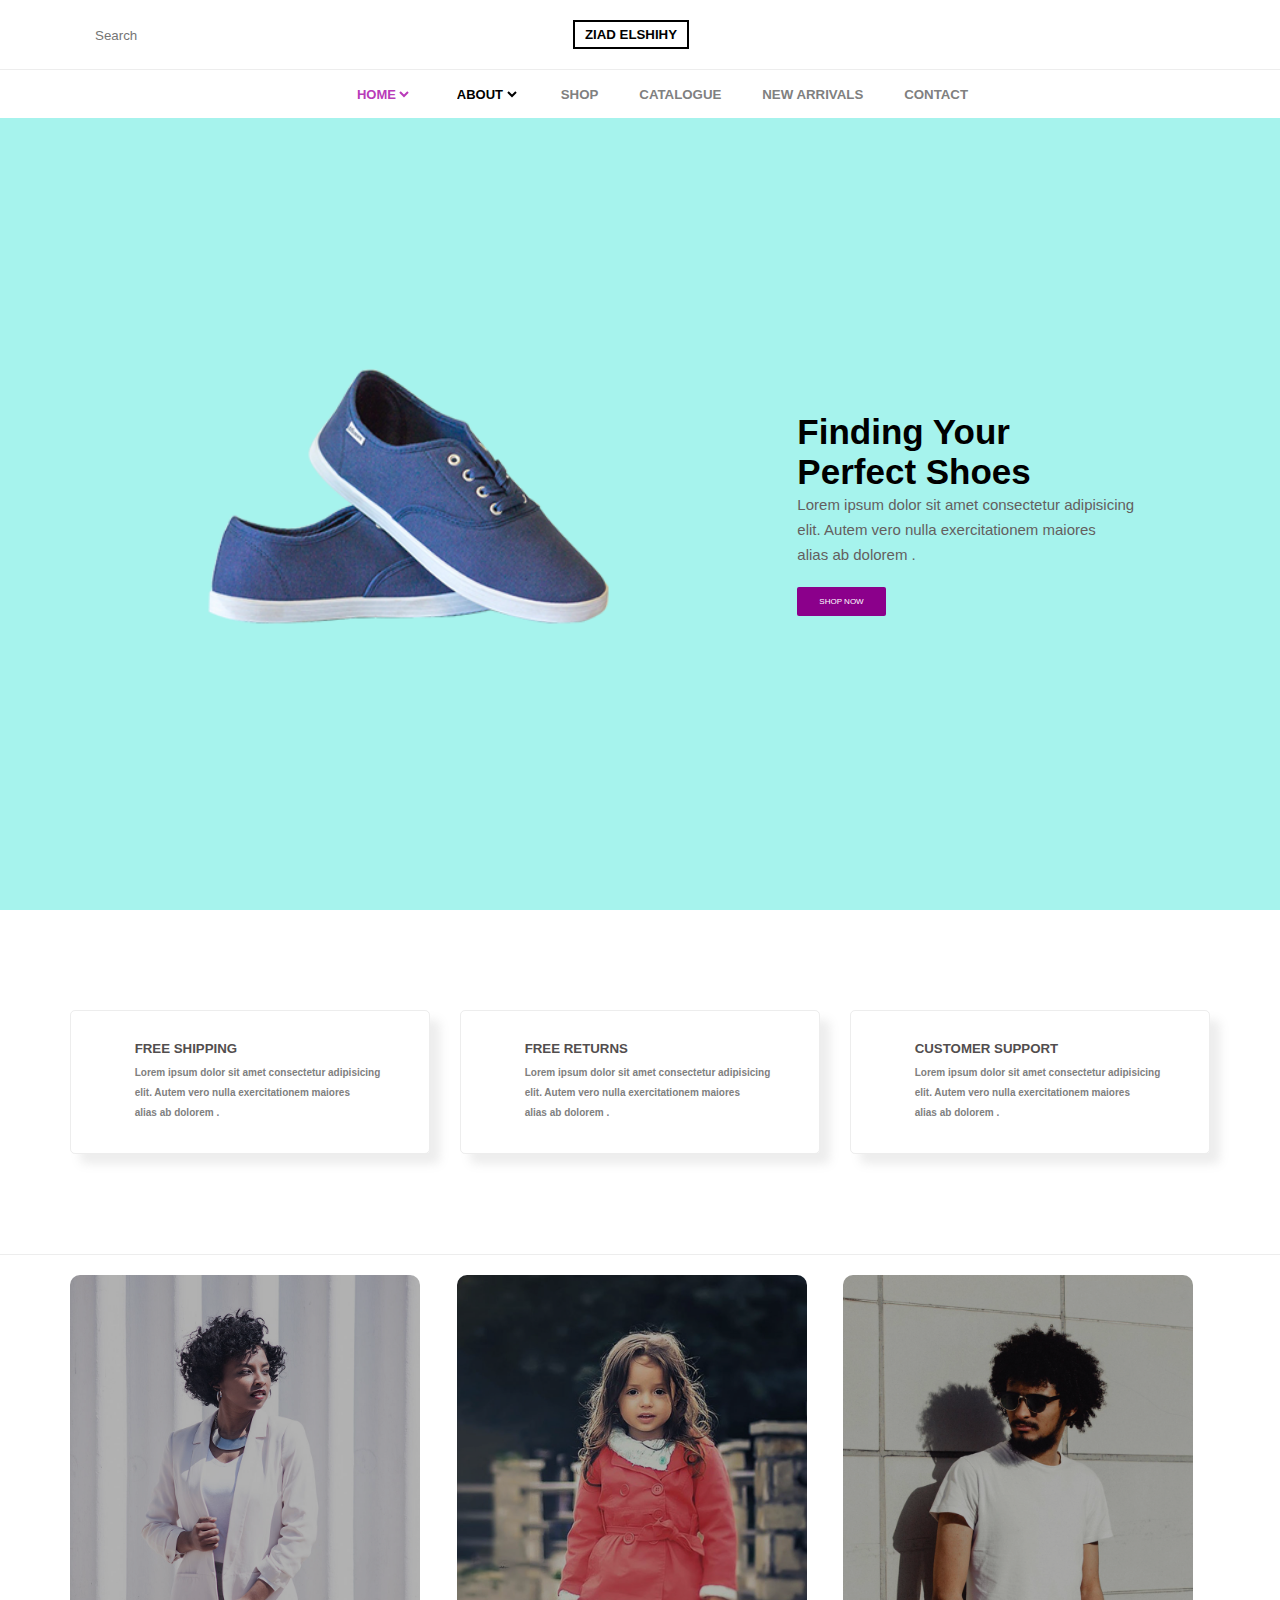
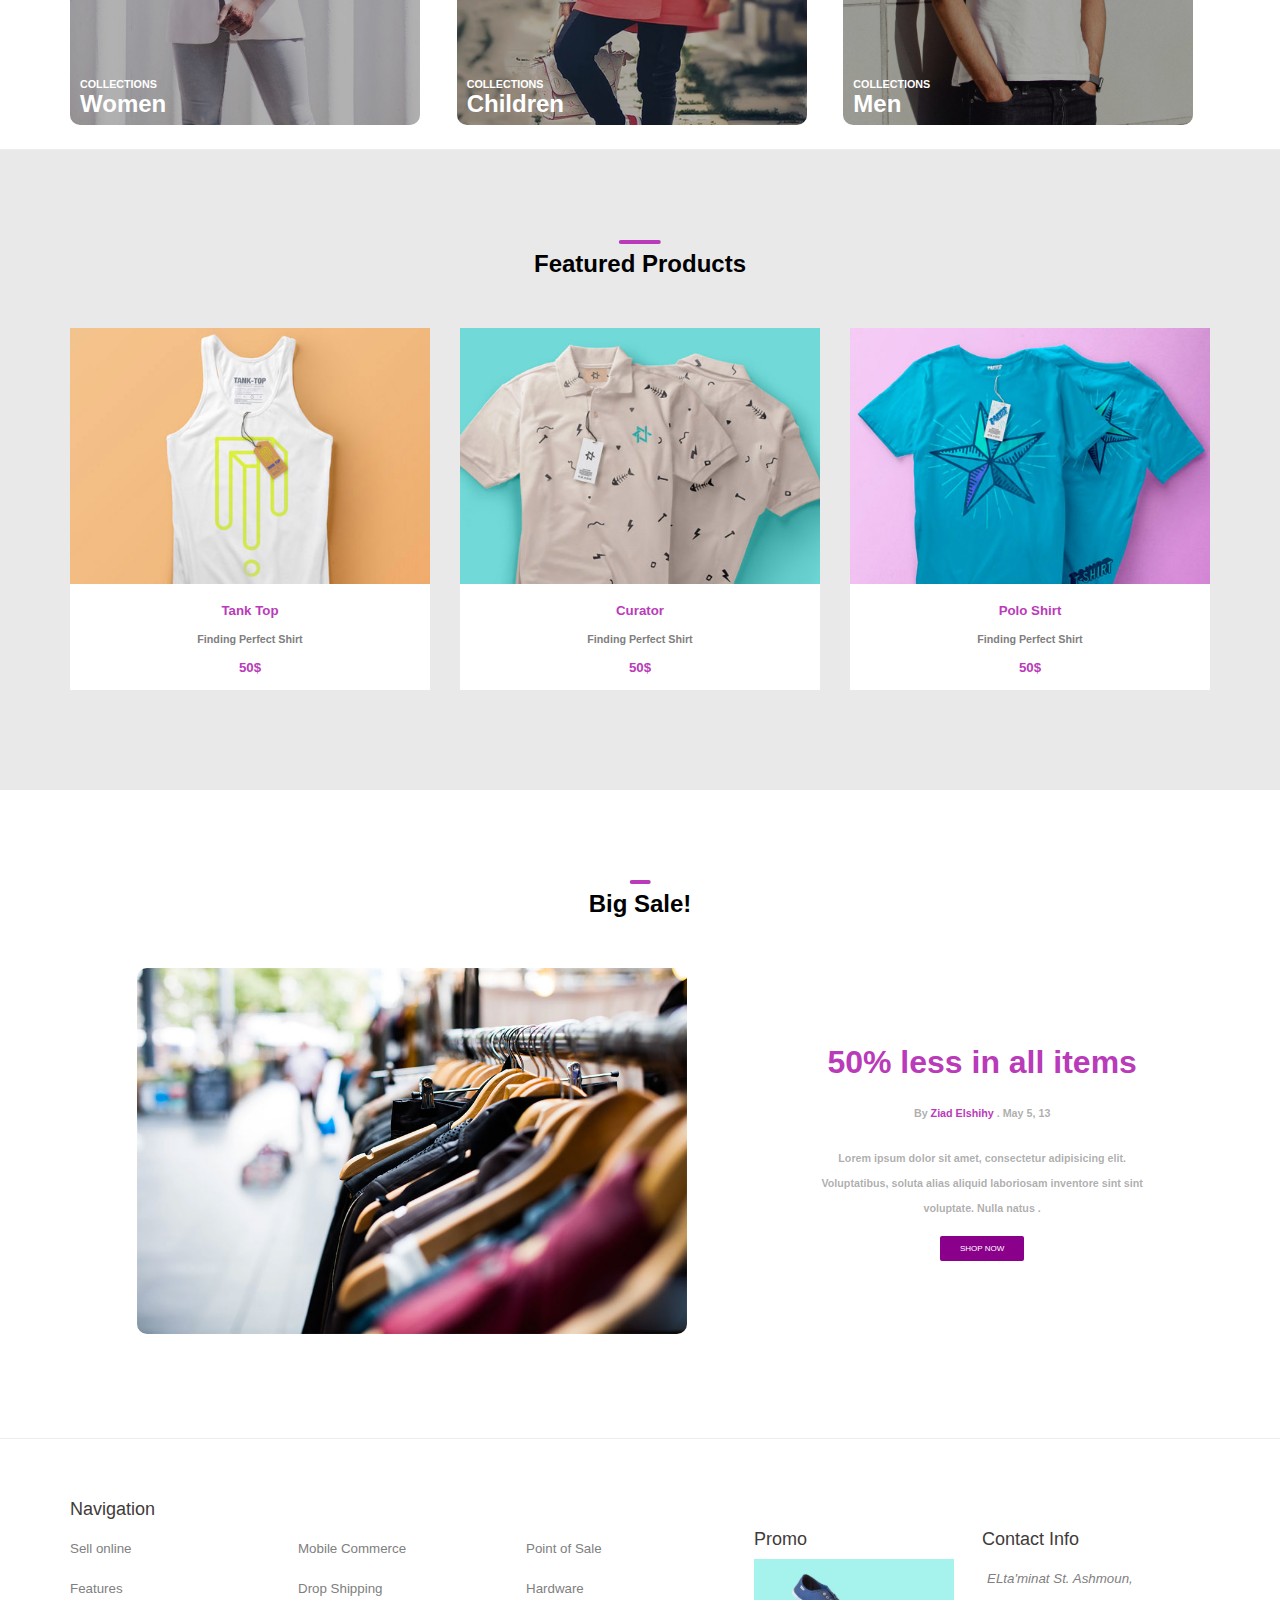
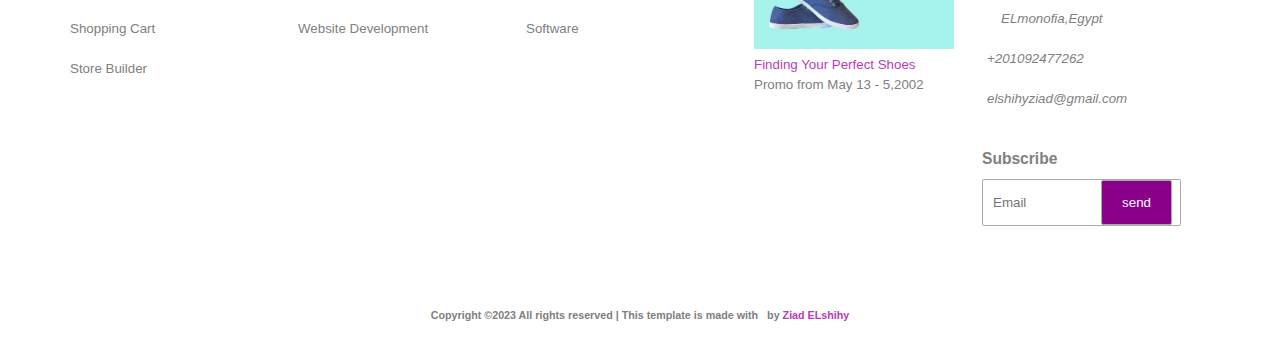
==== index.html @ e271f1c3 "updated" ====
<!DOCTYPE html>
<html lang="en">

<head>
   <meta charset="UTF-8">
   <meta http-equiv="X-UA-Compatible" content="IE=edge">
   <meta name="viewport" content="width=device-width, initial-scale=1.0">
   <title>Ziad Elshihy / HOME</title>
   <link rel="stylesheet" href="https://cdnjs.cloudflare.com/ajax/libs/font-awesome/6.3.0/css/all.min.css"
      integrity="sha512-SzlrxWUlpfuzQ+pcUCosxcglQRNAq/DZjVsC0lE40xsADsfeQoEypE+enwcOiGjk/bSuGGKHEyjSoQ1zVisanQ=="
      crossorigin="anonymous" referrerpolicy="no-referrer" />
   <link rel="stylesheet" href="./style.css">
</head>

<body>
   <section class="sec1">
      <div class="container">
         <div class="left">
            <i class="fa-solid fa-magnifying-glass"></i>
            <input type="text" placeholder="Search">
         </div>
         <div class="mid">
            <h5>ZIAD ELSHIHY</h5>
         </div>
         <div class="right">
            <i class="fa-solid fa-user"></i>
            <i class="fa-solid fa-heart"></i>
            <i class="fa-solid fa-cart-shopping"></i>
            <span onclick="on()"><i class="fa-solid fa-bars"></i></span>
         </div>
      </div>
   </section>
   <section class="nav">
      <div class="container" id="navigate">
         <a href="#" onclick="off()"><i class="fa-solid fa-xmark"></i></a>
         <a href="./index.html">
            <select class="active">
               <option>HOME</option>
            </select></a>
         <a href="./About.html">
            <select>
               <option>ABOUT</option>
            </select>
         </a>
         <a href="./Shop.html">
            <h5>SHOP</h5>
         </a>
         <h5>CATALOGUE</h6>
            <h5>NEW ARRIVALS</h5>
            <h5>CONTACT</h6>
      </div>
   </section>
   <section class="sec2">
      <div class="container">
         <div>
            <img src="./images/shoe.png" alt="">
         </div>
         <div class="st">
            <h1>Finding Your <br>Perfect Shoes</h1>
            <p>Lorem ipsum dolor sit amet consectetur adipisicing <br>elit. Autem vero nulla exercitationem maiores
               <br>alias ab dolorem .
            </p>
            <a href="./Shop.html"><input type="button" value="SHOP NOW"></a>
         </div>
      </div>
   </section>
   <section class="sec3">
      <div class="container">
         <div class="one">
            <i class="fa-solid fa-truck"></i>
            <div>
               <h5>FREE SHIPPING</h5>
               <h6>Lorem ipsum dolor sit amet consectetur adipisicing <br>elit. Autem vero nulla exercitationem
                  maiores <br>alias ab dolorem .</h6>
            </div>
         </div>
         <div class="tow">
            <i class="fa-solid fa-rotate-right"></i>
            <div>
               <h5>FREE RETURNS</h4>
                  <h6>Lorem ipsum dolor sit amet consectetur adipisicing <br>elit. Autem vero nulla exercitationem
                     maiores <br>alias ab dolorem .</h6>
            </div>
         </div>
         <div class="three">
            <i class="fa-solid fa-circle-question"></i>
            <div>
               <h5>CUSTOMER SUPPORT</h4>
                  <h6>Lorem ipsum dolor sit amet consectetur adipisicing <br>elit. Autem vero nulla exercitationem
                     maiores <br>alias ab dolorem .</h6>
            </div>
         </div>
      </div>

   </section>
   <section class="sec4">
      <div class="container">
         <div class="left">
            <img src="./images/women.jpg" width="350px" height="450px">
            <div class="cont">
               <h6>COLLECTIONS</h6>
               <h2>Women</h3>
            </div>
         </div>
         <div class="mid">
            <img src="./images/children.jpg" width="350px" height="450px">
            <div class="cont">
               <h6>COLLECTIONS</h6>
               <h2>Children</h3>
            </div>
         </div>
         <div class="right">
            <img src="./images/men.jpg" width="350px" height="450px">
            <div class="cont">
               <h6>COLLECTIONS</h6>
               <h2>Men</h2>
            </div>
         </div>
      </div>

   </section>
   <section class="sec5">
      <h2 class="sub-title">Featured Products</h2>
      <div class="container">
         <div class="image-box">
            <img src="./images/cloth_1.jpg">
            <h5>Tank Top</h5>
            <h6>Finding Perfect Shirt</h6>
            <h5>50$</h5>
         </div>
         <div class="image-box">
            <img src="./images/cloth_2.jpg">
            <h5>Curator</h5>
            <h6>Finding Perfect Shirt</h6>
            <h5>50$</h5>
         </div>
         <div class="image-box">
            <img src="./images/cloth_3.jpg">
            <h5>Polo Shirt</h5>
            <h6>Finding Perfect Shirt</h6>
            <h5>50$</h5>
         </div>
      </div>
   </section>
   <section class="sec6">
      <h2 class="sub-title">Big Sale!</h2>
      <div class="container">
         <div class="image">
            <img src="./images/blog_1.jpg" width="600px">
         </div>
         <div class="content">
            <h3>50% less in all items</h3>
            <h6>By <span>Ziad Elshihy</span> . May 5, 13</h6>
            <h6>Lorem ipsum dolor sit amet, consectetur adipisicing elit. <br>Voluptatibus, soluta alias aliquid
               laboriosam inventore sint sint<br> voluptate. Nulla natus .</h6>
            <a href="./Shop.html"><input type="button" value="SHOP NOW"></a>
         </div>
      </div>
   </section>
   <section class="sec7">
      <div class="container">
         <ul class="ls1">
            <li class="li1">Navigation</li>
            <li>Sell online</li>
            <li>Features</li>
            <li>Shopping Cart</li>
            <li>Store Builder</li>
         </ul>
         <ul class="ls2">
            <li><br></li>
            <li>Mobile Commerce</li>
            <li>Drop Shipping</li>
            <li>Website Development</li>
         </ul>
         <ul class="ls3">
            <li><br></li>
            <li>Point of Sale</li>
            <li>Hardware</li>
            <li>Software</li>
         </ul>
         <ul class="ls4">
            <li class="li1">Promo</li>
            <div>
               <li><img src="./images/hero_1.jpg" width="200px" height="90px"></li>
               <li><span>Finding Your Perfect Shoes</span><br>Promo from May 13 - 5,2002</li>
            </div>
         </ul>
         <ul class="ls5">
            <li class="li1">Contact Info </li>
            <li>
               <i class="fa-solid fa-location-dot">
                  <span>ELta'minat St. Ashmoun, <br><span>ELmonofia,Egypt</span></span>
               </i>
            </li>
            <li><i class="fa-solid fa-phone"> <span>+201092477262</span> </i></li>
            <li><i class="fa-solid fa-envelope"> <span>elshihyziad@gmail.com</span> </i></li>
            <li>
               <div class="sub">
                  <h3>Subscribe</h3>
                  <div class="inp">
                     <input class="txt" type="text" placeholder="Email">
                     <input class="btn" type="button" value="send">
                  </div>
               </div>
            </li>
         </ul>
      </div>
   </section>
   <section class="sec8">
      <h6>Copyright ©2023 All rights reserved | This template is made with <i class="fa-solid fa-heart"></i>by
         <span><strong>Ziad ELshihy</strong></span>
      </h6>
   </section>
   <script src="./script.js"></script>
</body>

</html>
---- style.css ----
/* Start Global Rules */
* {
   -webkit-box-sizing: border-box;
   -moz-box-sizing: border-box;
   box-sizing: border-box;
   padding: 0;
   margin: 0;
   scroll-behavior: smooth;
   box-sizing: border-box;
}

html {
   scroll-behavior: smooth;
}

body {
   font-family: Arial, Helvetica, sans-serif;
}

a {
   text-decoration: none;
}

ul {
   list-style: none;
   margin: 0;
   padding: 0;
}

.container {
   padding-left: 15px;
   padding-right: 15px;
   margin-left: auto;
   margin-right: auto;
}

/* Small */
@media (min-width: 768px) {
   .container {
      width: 750px;
   }
}

/* Medium */
@media (min-width: 992px) {
   .container {
      width: 970px;
   }
}

/* Large */
@media (min-width: 1200px) {
   .container {
      width: 1170px;
   }
}

.fa-heart:hover {
   color: red;
}

.sec1 {
   border-bottom: 1px solid rgba(128, 128, 128, 0.144);
}

.sec1 .container {
   display: flex;
   justify-content: space-between;
   align-items: center;
   color: gray;
   padding: 20px;
}

.sec1 .left {
   position: relative;
   text-align: center;
}

.sec1 .left .fa-magnifying-glass {
   position: absolute;
   top: 50%;
   font-size: smaller;
   transform: translateY(-50%);
   transition: all 0.3s ease-in-out;
   z-index: 1000;
}

.sec1 .left input[type="text"] {
   position: absolute;
   top: 50%;
   transform: translateY(-50%);
   border: none;
   outline: none;
   transition: all 0.3s ease-in-out;
   padding: 20px;
}

.sec1 .left input[type="text"]:focus {
   padding-left: 40px;
}

.sec1 .left .fa-magnifying-glass:hover {
   color: black;
}

.sec1 .left input[type="text"]:focus+.fa-magnifying-glass {
   transform: translateX(20px);
   color: #aaa;
}



.sec1 .right {
   font-size: small;
}

.sec1 .right>.fa-user,
.fa-heart,
.fa-cart-shopping {
   padding: 3px;
}

.sec1 .right>.fa-user:hover,
.fa-heart:hover,
.fa-cart-shopping:hover {
   color: black;
   transition: all 0.3s ease-in-out;
}


.sec1 .mid {
   border: 2px solid black;
   padding: 5px 10px;
   color: rgb(0, 0, 0);
}



/* SECTION . NAV */

.nav .container {
   color: gray;
   display: flex;
   flex-wrap: wrap;
   justify-content: space-evenly;
   padding: 15px;
   align-items: center;
   text-align: center;
}
@media (min-width: 768px) {
   .nav .container {
      width: 60%;
   }
}

@media (min-width: 768px) {
   .fa-bars {
      display: none;
   }
}
.fa-bars {
   transition: 0.3s;
   cursor: pointer;
}
.fa-bars:hover {
   color: black;
}
@media (min-width: 768px) {
   .fa-xmark {
      display: none;
      cursor: pointer;
   }
}
@media (max-width: 767px) {
   .sec1 .mid {
      display: none;
   }

   .nav .container {
      height: 100%;
      width: 0;
      position: fixed;
      top: 0;
      right: 0;
      z-index: 1000;
      overflow-x: hidden;
      background-color:rgba(255, 255, 255, 0.863);
      transition: 0.5s;
      flex-direction: column;
      color: white;
      display: flex;
      align-items: flex-end;
      padding: 0px;
      justify-content: flex-start;
      gap: 25px;
   }

.nav .container h5{
      color: black;
      transition: 0.5s;
      margin: 20px;
   }
   .nav select, .fa-xmark {
      margin: 15px;
   }
}

.nav select {
   background-color: transparent;
   border: none;
   outline: none;
   font-size: 13px;
   font-weight: 550;
}

.nav a {
   color: gray;
}

.nav .right {
   display: flex;
   align-items: center;
}
.nav .active {
   color: rgb(185, 59, 185);
}

.nav h5:hover,
select:hover {
   color: rgb(185, 59, 185);
   cursor: pointer;
}

.title {
   height: 7vh;
   background-color: rgba(128, 128, 128, 0.082);
   width: 100%;
}

.title .ab {
   height: 100%;
   display: flex;
   align-items: center;
   padding-left: 82px;
}

@media (max-width: 767px) {
   .title .ab {
      padding-left: 20px;
   }
}

.title .ab span {
   color: rgb(185, 59, 185);
}

.sec2 {
   height: calc(100vh - 108px);
   background-color: #a6f3ed;
   position: relative;
}

.sec2 .container {
   display: flex;
   justify-content: space-around;
   align-items: center;
   height: 100%;
}

@media (max-width: 767px) {
   .sec2 .container {
      flex-direction: column;
      text-align: center;
      justify-content: center;
   }
}

.sec2 .container div img {
   width: 500px;
   margin-bottom: 30px;
}

@media (max-width: 767px) {
   .sec2 .container div img {
      width: 300px;
   }
}

.sec2 .st h1 {
   font-size: 35px;

}

.sec2 .st p {
   font-size: 15px;
   color: rgb(100, 95, 95);
   line-height: 25px;
   margin-bottom: 20px;
}

.sec2 .st input {
   width: min-content;
   text-justify: center;
   padding: 10px 22px;
   font-size: 8px;
   color: white;
   background-color: darkmagenta;
   border: none;
   border-radius: 2px;
   transition: 0.3s;
}

.sec2 .st input:hover {
   cursor: pointer;
   background-color: rgb(116, 9, 116);
   box-shadow: 0 4px 8px rgba(0, 0, 0, 0.4);
   transform: translateY(-3px);
}

.sec3 {
   padding: 100px 0;
   border-bottom: 1px solid rgba(128, 128, 128, 0.144);
}

.sec3 .container {
   align-items: center;
   display: grid;
   grid-template-columns: repeat(auto-fill, minmax(300px, 1fr));
   gap: 30px;
}


.sec3 .one,
.tow,
.three {
   display: flex;
   justify-content: center;
   padding: 30px 10px;
   border-radius: 5px;
   box-shadow: 10px 10px 10px rgba(128, 128, 128, 0.144);
   border: 1px solid rgba(128, 128, 128, 0.144);

}


.sec3 .one div h5,
.tow div h5,
.three div h5 {
   margin-bottom: 7px;
   color: #524e4e;
}

.sec3 .one div h6,
.sec3 .tow div h6,
.sec3 .three div h6 {
   font-size: x-small;
   line-height: 20px;
   color: gray;
}

.sec3 i {
   font-size: xx-large;
   color: blueviolet;
   margin-right: 15px;
}

.fa-truck {
   transform: scaleX(-1);
}

.sec4 {
   position: relative;
   padding: 20px 0;
   border-bottom: 1px solid rgba(128, 128, 128, 0.144);
}

.sec4 .container {
   display: grid;
   grid-template-columns: repeat(auto-fill, minmax(300px, 1fr));
   gap: 20px;
}

.sec4 .left img,
.sec4 .mid img,
.sec4 .right img {
   filter: brightness(70%);
   max-width: 100%;
   border-radius: 10px;
   transition: 0.5s;
}

.sec4 img:hover {
   transform: scale(1.05);
}

.sec4 .left,
.sec4 .mid,
.sec4 .right {
   position: relative;
}

.sec4 .left .cont,
.sec4 .mid .cont,
.sec4 .right .cont {
   position: absolute;
   bottom: 15px;
   left: 10px;
   line-height: 20px;
   color: white;
}


.sec5 {
   background-color: rgba(128, 128, 128, 0.178);
   padding: 100px 0;
}

.sub-title {
   margin: auto;
   width: fit-content;
   position: relative;
}

.sub-title::before {
   position: absolute;
   content: "";
   height: 4px;
   width: 20%;
   top: -10px;
   left: 50%;
   transform: translateX(-50%);
   background-color: rgb(185, 59, 185);
   border-radius: 2px;

}

.sec5 .container {
   display: grid;
   grid-template-columns: repeat(auto-fill, minmax(300px, 1fr));
   gap: 30px;
}

.sec5 .container .image-box {
   background-color: white;
   text-align: center;
}

.sec5 .container .image-box img {
   max-width: 100%;
}

.sec5 .container .image-box {
   margin-top: 50px;
}

.sec5 .container .image-box h5 {
   margin: 15px 0;
   color: rgb(185, 59, 185);

}

.sec5 .container .image-box h6 {
   margin: 10px 0;
   color: gray;
}


.sec6 {
   height: calc(100vh +50px);
   border-bottom: 1px solid rgba(128, 128, 128, 0.144);
   padding: 100px 0;
}

.sec6 .container {
   display: flex;
   justify-content: space-around;
   align-items: center;
   margin-top: 50px;
}

.sec6 .container .image img {
   border-radius: 10px;
   width: 550px;
}

@media (max-width: 991px) {
   .sec6 .container .image img {
      width: 350px;
      border-radius: 10px;
   }
}

@media (max-width: 767px) {
   .sec6 .container {
      flex-direction: column;
   }

   .sec6 .container .image img {
      width: 300px;
      border-radius: 10px;
   }

   .sec6 .content {
      margin-top: 30px;
      max-width: 350px;
   }

}

.sec6 .content {
   text-align: center;
}

.sec6 .content h3 {
   color: rgb(185, 59, 185);
   font-size: xx-large;

}


.sec6 .content h6 {
   margin-top: 20px;
   color: rgba(128, 128, 128, 0.637);
   line-height: 25px;
}

.sec6 .content h6 span {
   color: rgb(185, 59, 185);
}

.sec6 .content input {
   text-justify: center;
   padding: 8px 20px;
   font-size: 8px;
   color: white;
   background-color: darkmagenta;
   border: none;
   border-radius: 2px;
   margin-top: 15px;
   transition: 0.3s;
}

.sec6 .content input:hover {
   cursor: pointer;
   background-color: rgb(116, 9, 116);
   box-shadow: 0 4px 8px rgba(0, 0, 0, 0.4);
   transform: translateY(-3px);
   transition: all 0.2s ease-in-out;
}

.sec7 {
   padding: 50px 0;
}

.sec7 .container {
   display: grid;
   grid-template-columns: repeat(auto-fill, minmax(200px, 1fr));
}

.sec7 ul li {
   line-height: 40px;
   color: gray;
   font-size: smaller;
}

.sec7 .ls4 {
   padding: 30px 0;
}

.sec7 .ls4 div li span {
   color: rgb(185, 59, 185);
}

.sec7 .ls4 div li {
   line-height: 20px;
}

.sec7 ul .li1 {
   color: rgb(63, 59, 59);
   font-size: large;
}

.sec7 .ls5 {
   padding: 30px 0;
}

.sec7 .ls5 li i {
   color: rgb(185, 59, 185);
}

.sec7 .ls5 li i span {
   color: gray;

}

.sec7 .ls5 li .sub {
   padding: 20px 0 0 0;
   color: gray;
}

.sec7 .ls5 li .sub .inp {
   position: relative;
   min-width: 300px;
}

.sec7 .ls5 li .sub .inp .txt {
   position: absolute;
   max-width: 100%;
   border: #aaa 1px solid;
   padding: 15px 10px;
   border-radius: 2px;
   outline: none;
}

.sec7 .ls5 li .sub .inp .btn {
   position: absolute;
   padding: 14px 20px;
   border-radius: 3px;
   background-color: darkmagenta;
   color: white;
   border: none;
   right: 110px;
   top: 1px;
   border-radius: 2px;
   border: #aaa 1px solid;
   transition: 0.3s;
}

@media (max-width: 767px) {
   .sec7 .ls5 li .sub .inp .btn {
      right: 156px;
   }
}

.sec7 .ls5 li .sub .inp .btn:hover {
   cursor: pointer;
   background-color: rgb(116, 9, 116);
   box-shadow: 0 4px 8px rgba(0, 0, 0, 0.4);
}


.sec7 .ls5 li i span {
   margin-left: 5px;
   font-family: Arial, Helvetica, sans-serif;
}

.sec7 .ls5 li i span span {
   margin-left: 19px;
}

.sec8 {
   padding: 50px 0 30px;
   text-align: center;
   color: gray;
}

.sec8 span {
   color: rgb(185, 59, 185);
}


.about {
   padding: 100px 0;
   border-bottom: 1px solid rgba(128, 128, 128, 0.144);
}

.about .container {
   display: flex;
   justify-content: space-evenly;
   align-items: center;
}

.about .container img {
   width: 550px;
}

@media (max-width: 991px) {
   .about .container img {
      width: 400px;
   }
}

@media (max-width: 767px) {
   .about .container {
      flex-direction: column;
   }

   .about .container img {
      width: 300px;
   }

   .about .cont {
      margin-top: 30px;
   }
}


.about .cont p {
   margin: 20px 0;
   color: gray;
   width: 300px;
}

.team {
   min-height: 100vh;
   padding: 100px 0;
   border-bottom: 1px solid rgba(128, 128, 128, 0.144);
}

.team .nd {
   margin-top: 50px;
   display: grid;
   grid-template-columns: repeat(auto-fill, minmax(250px, 1fr));
   gap: 30px;
   text-align: center;
}

.team .nd > div {
   padding: 20px 0;
   box-shadow: 10px 10px 10px rgba(128, 128, 128, 0.144);
   border: 1px solid rgba(128, 128, 128, 0.144);
   border-radius: 10px;
}

.team .nd div img {
   border-radius: 50px;
   margin-bottom: 15px;
}

.team .nd div div {
   line-height: 25px;
}

.team .nd div div h6 {
   color: rgba(128, 128, 128, 0.363);
}

.team .nd p {
   color: rgba(128, 128, 128, 0.692);
}

.main div .side1 {
   border: 1px rgba(128, 128, 128, 0.226) solid;
   border-radius: 2px;
   padding: 30px;
   margin-bottom: 30px;
}

.main div .side1 .list {
   display: flex;
   flex-wrap: wrap;
   justify-content: space-between;
   margin: 20px 10px 0;
   line-height: 25px;
}

.main div .side1 .list .ls {
   color: rgb(185, 59, 185);
}

.main div .side1 h5 {
   margin: 20px 0 0 7px;
}

.main div .side2 {
   border: 1px rgba(128, 128, 128, 0.349) solid;
   border-radius: 2px;
   padding: 30px;
}

.main div .side2 .range {
   margin: 10px 10px;
   line-height: 25px;
}

.main .side2 .range input {
   accent-color: rgb(185, 59, 185);
}

.main div .side2 .range h6 {
   color: gray;
}

.main div .side2 .size {
   margin: 10px 10px;
   line-height: 25px;
   margin-bottom: 15px;
}

.main div.side2 .size label {
   font-size: smaller;

}

.main div .side2 .color {
   margin: 10px 10px;
   line-height: 25px;
}


.main div .side2 .color .red {
   color: red;
   font-size: 11px;
}

.main div .side2 .color .green {
   color: green;
   font-size: 11px;
}

.main div .side2 .color .blue {
   color: blue;
   font-size: 11px;

}

.main div .side2 .color .purple {
   color: purple;
   font-size: 11px;
}

.main div .side2 .color span {
   color: #808080;
   margin-left: 5px;
}

.main {
   border-bottom: 1px solid rgba(128, 128, 128, 0.144);
   padding: 50px;
}

.main .container {
   display: flex;
   justify-content: space-between;
}

@media (max-width: 767px) {
   .main .container {
      flex-direction: column;
   }
}

.main .right {
   margin-left: 25px;
}

@media (max-width: 767px) {
   .main .right {
      margin-left: 5px;
   }
}

.main .right .ziad {
   display: flex;
   flex-wrap: wrap;
   justify-content: space-between;
   margin-bottom: 70px;
}

@media (max-width: 767px) {
   .main .right .ziad {
      margin: 40px 0;
   }
}



.dropbtn {
   background-color: rgb(230, 224, 224);
   color: black;
   font-weight: 600;
   padding: 7px 16px;
   font-size: 10px;
   border: none;
   cursor: pointer;
}

/* The container <div> - needed to position the dropdown content */
.dropdown {
   position: relative;
   display: inline-block;

}

/* Dropdown Content (Hidden by Default) */
.dropdown-content {
   display: none;
   position: absolute;
   font-size: smaller;
   min-width: 40px;
   box-shadow: 0px 8px 16px 0px rgba(0, 0, 0, 0.2);
   z-index: 1;
}

/* Links inside the dropdown */
.dropdown-content a {
   color: black;
   padding: 10px 10px;
   text-decoration: none;
   display: block;
}

/* Change color of dropdown links on hover */
.dropdown-content a:hover {
   background-color: #f1f1f1;
}

/* Show the dropdown menu on hover */
.dropdown:hover .dropdown-content {
   display: block;
}

.sec100 {
   display: flex;
   flex-wrap: wrap;
   justify-content: space-around;
}

.sec100 .images {
   display: flex;
   flex-wrap: wrap;
   justify-content: space-around;
}

.sec100 .images div {
   background-color: rgb(243, 237, 237);
   text-align: center;
   margin-bottom: 25px;
}

.sec100 .images h5 {
   margin: 20px 0;
   color: rgb(185, 59, 185);

}

.sec100 .images h6 {
   margin: 10px 0;
   color: gray;
}

.amr {
   text-align: center;
}

.top {
   padding: 50px 0;
}

.top .container {
   display: flex;
   flex-wrap: wrap;
   justify-content: space-around;
   align-items: center;
}

.top .image img {
   width: 500px;
}

@media (max-width: 767px) {
   .top .container {
      flex-direction: column;
      text-align: center;
   }

   .top .image img {
      width: 350px;
      margin-bottom: 30px;
   }
}

@media (max-width: 991px) {
   .top .container {
      text-align: center;
   }
}

.top .cont {
   max-width: 400px;
}

.top .cont h2 {
   margin: 25px 0;
}

.top .cont p {
   margin-bottom: 15px;
   color: gray;
   font-size: 15px;
   line-height: 22px;
}

.top .cont h4 {
   margin-bottom: 20px;
   color: rgb(185, 59, 185);
   font-size: 20px;
}

.top .cont #Medium,
#Large,
#X-Large {
   margin-left: 15px;
}


.fa-heart:hover {
   color: red;
}

.top .cont .shop1 {
   width: min-content;
   text-align: center;
   padding: 13px 25px;
   font-size: 8px;
   color: white;
   background-color: darkmagenta;
   border: none;
   border-radius: 2px;
   margin: 25px 0;
   transition: 0.3s;
}

.top .cont .shop1:hover {
   cursor: pointer;
   background-color: rgb(116, 9, 116);
   box-shadow: 0 4px 8px rgba(0, 0, 0, 0.4);
   transform: translateY(-3px);
}

.number-control {
   margin-top: 25px;
   display: flex;
   text-align: center;
   font-size: 24px;
   font-weight: bold;
}

@media (max-width: 767px) {
   .number-control {
      display: inline-block;
   }
}

@media (max-width: 991px) {
   .number-control {
      display: inline-block;
   }
}

button {
   border: 1px solid rgb(116, 9, 116);
   background-color: white;
   color: black;
   padding: 10px;
   text-align: center;
   display: inline-block;
   font-size: 10px;
   cursor: pointer;
   border-radius: 4px;
   transition: 0.3s;
}

@media (max-width: 767px) {
   button {
      padding: 4px;
   }
}

button:hover {
   cursor: pointer;
   color: white;
   background-color: rgb(116, 9, 116);
   box-shadow: 0 4px 8px rgba(0, 0, 0, 0.4);
   transform: translateY(-3px);
}

input[type="number"] {
   font-size: 10px;
   text-align: center;
   width: 43px;
   padding: 10px 5px 10px 15px;
   border: none;
   outline: none;

}

@media (max-width: 767px) {
   input[type="number"] {
      text-align: center;
      width: 10px;
      padding: 0;
      border: none;
      outline: none;
   }
}


.sec200 {
   text-align: center;
   padding: 50px 0;
}

.sec200 table tr img {
   width: 150px;
}

@media (max-width: 767px) {
   .sec200 table tr img {
      width: 60px;
   }
}

table,
th,
td {
   border: 1px solid rgba(128, 128, 128, 0.315);
   border-collapse: collapse;
   position: relative;
}

th {
   height: 12vh;
   width: 190px;
}

@media (max-width: 767px) {
   th {
      height: 5vh;
   }

   td h5 {
      font-size: 10px;
   }
}

.sec200 table .shop1 {
   text-align: center;
   padding: 10px 10px;
   font-size: 8px;
   color: white;
   background-color: darkmagenta;
   border: none;
   border-radius: 2px;
}

.sec200 table tr td a .shop1:hover {
   cursor: pointer;
   background-color: rgb(116, 9, 116);
   box-shadow: 0 4px 8px rgba(0, 0, 0, 0.4);
   transform: translateY(-3px);
   transition: all 0.2s ease-in-out;
}

.sec300 {
   padding: 50px 0;
   border-bottom: 1px solid rgba(128, 128, 128, 0.144);
}

.sec300 .container {
   display: flex;
   justify-content: space-between;
}

@media (max-width: 767px) {
   .sec300 .container {
      flex-direction: column;
   }
}

.sec300 .st {
   flex: 1;
   margin-bottom: 15px;
   text-align: center;
}

.sec300 .cont1 {
   flex: 1;
   text-align: center;
}

.sec300 div .btn300 {
   margin-bottom: 13px;
}

.sec300 div .btn300 a .shop2 {
   text-align: center;
   border: 1px solid rgb(116, 9, 116);
   padding: 10px;
   width: 30%;
   font-size: 8px;
   color: white;
   background-color: darkmagenta;
   border-radius: 2px;
   margin-bottom: 25px;
   transition: 0.3s;
}

.sec300 div .btn300 a .shop2:hover {
   cursor: pointer;
   background-color: white;
   color: black;
   box-shadow: 0 4px 8px rgba(0, 0, 0, 0.4);
   transform: translateY(-3px);
}

.sec300 div .btn300 a .shop3 {
   text-align: center;
   padding: 10px 25px;
   font-size: 8px;
   border: 1px solid rgb(116, 9, 116);
   color: rgb(116, 9, 116);
   background-color: rgb(255, 255, 255);
   border-radius: 2px;
   margin-bottom: 25px;
   transition: 0.3s;

}

.sec300 div .btn300 a .shop3:hover {
   cursor: pointer;
   color: white;
   background-color: rgb(116, 9, 116);
   box-shadow: 0 4px 8px rgba(0, 0, 0, 0.4);
   transform: translateY(-3px);
}

.sec300 .cont a .shop4 {
   text-align: center;
   border: 1px solid rgb(116, 9, 116);
   padding: 10px 15px;
   font-size: 8px;
   color: white;
   background-color: darkmagenta;
   border-radius: 2px;
   margin-bottom: 25px;
   transition: 0.3s;

}

.sec300 .cont a .shop4:hover {
   cursor: pointer;
   background-color: white;
   color: black;
   box-shadow: 0 4px 8px rgba(0, 0, 0, 0.4);
   transform: translateY(-3px);
}

.sec300 .cont input[type=text] {
   border: 1px solid rgba(128, 128, 128, 0.445);
   padding: 8px 8px;
   font-size: 12px;
   width: 40%;
   color: gray;
   border-radius: 2px;
   outline: none;
}

.sec300 .cont h4 {
   margin-bottom: 7px;
   font-weight: 600;

}

.sec300 .cont h6 {
   margin-bottom: 15px;
   color: rgba(128, 128, 128, 0.507);

}

.sec300 .cont1 h5 {
   border-bottom: 1px solid rgba(128, 128, 128, 0.445);
   padding-bottom: 5px;
   font-weight: 800;
   margin-bottom: 25px;
   text-align: center;
}

.sec300 .cont1 .ls {
   display: flex;
   flex-wrap: wrap;
   justify-content: space-between;
}

.sec300 .cont1 .ls ul {
   list-style-type: none;
   font-weight: 600;
   font-size: 12px;
}

.sec300 .cont1 .ls ul li {
   margin-bottom: 18px;

}


.sec300 .cont1 a .shop5 {
   width: min-content;
   text-align: center;
   width: 100%;
   padding: 10px 10px;
   font-size: 8px;
   color: white;
   background-color: darkmagenta;
   border: none;
   border-radius: 2px;
   margin-top: 10px;
   transition: 0.3s;
}

.sec300 .cont1 a .shop5:hover {
   cursor: pointer;
   background-color: rgb(116, 9, 116);
   box-shadow: 0 4px 8px rgba(0, 0, 0, 0.4);
   transform: translateY(-3px);
}

.thanks {
   padding: 100px 0;
   display: flex;
   flex-direction: column;
   flex-wrap: wrap;
   justify-content: center;
   align-items: center;
   border-bottom: 1px solid rgba(128, 128, 128, 0.445);

}

.thanks i {
   font-size: 70px;
   color: rgb(51, 187, 51);
}

.thanks h1 {
   font-size: 70px;
   margin-bottom: 15px;
}

@media (max-width: 767px) {
   .thanks h1 {
      font-size: 35px;
   }
}

.thanks h6 {
   color: rgba(128, 128, 128, 0.596);
   font-size: 13px;
   margin-bottom: 35px;
}

.thanks a input {
   width: min-content;
   text-align: center;
   padding: 10px 22px;
   font-size: 8px;
   color: white;
   background-color: darkmagenta;
   border: none;
   border-radius: 2px;
   transition: 0.3s;
}

.thanks a input:hover {
   cursor: pointer;
   background-color: rgb(116, 9, 116);
   box-shadow: 0 4px 8px rgba(0, 0, 0, 0.4);
   transform: translateY(-3px);
}



.cont100 {
   height: 15vh;
   padding: 40px;
}


.cont100 h6 {
   color: rgba(128, 128, 128, 0.644);
   font-size: 13px;
   border: 1px solid rgba(128, 128, 128, 0.459);
   padding: 20px;
}

.cont100 h6 span {
   color: rgb(185, 59, 185);
   cursor: pointer;
}

.checkout {
   border-bottom: 1px solid rgba(128, 128, 128, 0.459);
   padding: 100px 0;
}

.checkout .container {
   display: flex;
   justify-content: space-around;
}

@media (max-width: 767px) {
   .checkout {
      padding: 50px 0;
   }

   .checkout .container {
      flex-direction: column;
   }
}

.checkout div h2 {
   margin: 15px 0;
}

.checkout .form {
   padding: 10px;
   border: 1px solid rgba(128, 128, 128, 0.459);
}

.checkout .form select,
.checkout .form input {
   margin-bottom: 20px;
   width: 100%;
   padding: 10px;
   border: 1px solid rgba(128, 128, 128, 0.459);
   outline: none;
}

.checkout .form label {
   display: block;
   margin-bottom: 10px;
   font-size: small;
   color: rgb(48, 47, 47);
}

.checkout .inp {
   position: relative;
   margin-bottom: 20px;
}

.checkout .inp .txt {
   position: absolute;
   width: 100%;
   border: #aaa 1px solid;
   padding: 15px 10px;
   border-radius: 2px;
   outline: none;
   display: block;
}

.checkout .inp .btn {
   position: absolute;
   top: 3px;
   right: 3px;
   font-size: 12px;
   padding: 14px 15px;
   background-color: darkmagenta;
   color: white;
   border: none;
   border-radius: 2px;
}

.checkout .inp .btn:hover {
   cursor: pointer;
   background-color: rgb(116, 9, 116);
   box-shadow: 0 4px 8px rgba(0, 0, 0, 0.4);
   transition: all 0.2s ease-in-out;
}

.checkout .cop .cop1 {
   height: 22vh;
   color: gray;
}

@media (max-width: 767px) {
   .checkout .cop .cop1 {
      height: 19vh;
   }
}

.checkout .cop1 h6 {
   margin-bottom: 30px;
}

.checkout .cop2 {
   padding: 10px 50px;
   border: 1px solid rgba(128, 128, 128, 0.459);
}

.checkout .cop2 h2 {
   margin: 50px 0;
}

.checkout .cop2 .father .ls {
   display: flex;
   justify-content: space-between;
   border-bottom: 1px solid rgba(128, 128, 128, 0.459);
   padding: 50px 0 10px;
}

.checkout .cop2 ul {
   display: inline-block;
}

.checkout .mee {
   margin-top: 30px;
}

.checkout .me {
   color: purple;
   padding: 20px 0;
}

.checkout .btm {
   text-align: center;
   padding: 13px 25px;
   width: 100%;
   align-items: center;
   font-size: 8px;
   color: white;
   background-color: darkmagenta;
   border: none;
   border-radius: 2px;
   margin: 25px 0;
   transition: 0.3s;
}

.checkout .btm:hover {
   cursor: pointer;
   background-color: rgb(116, 9, 116);
   box-shadow: 0 4px 8px rgba(0, 0, 0, 0.4);
   transform: translateY(-3px);
}

.div2 .cop1 {
   border: 1px solid rgba(128, 128, 128, 0.459);
   padding: 10px 10px;
}
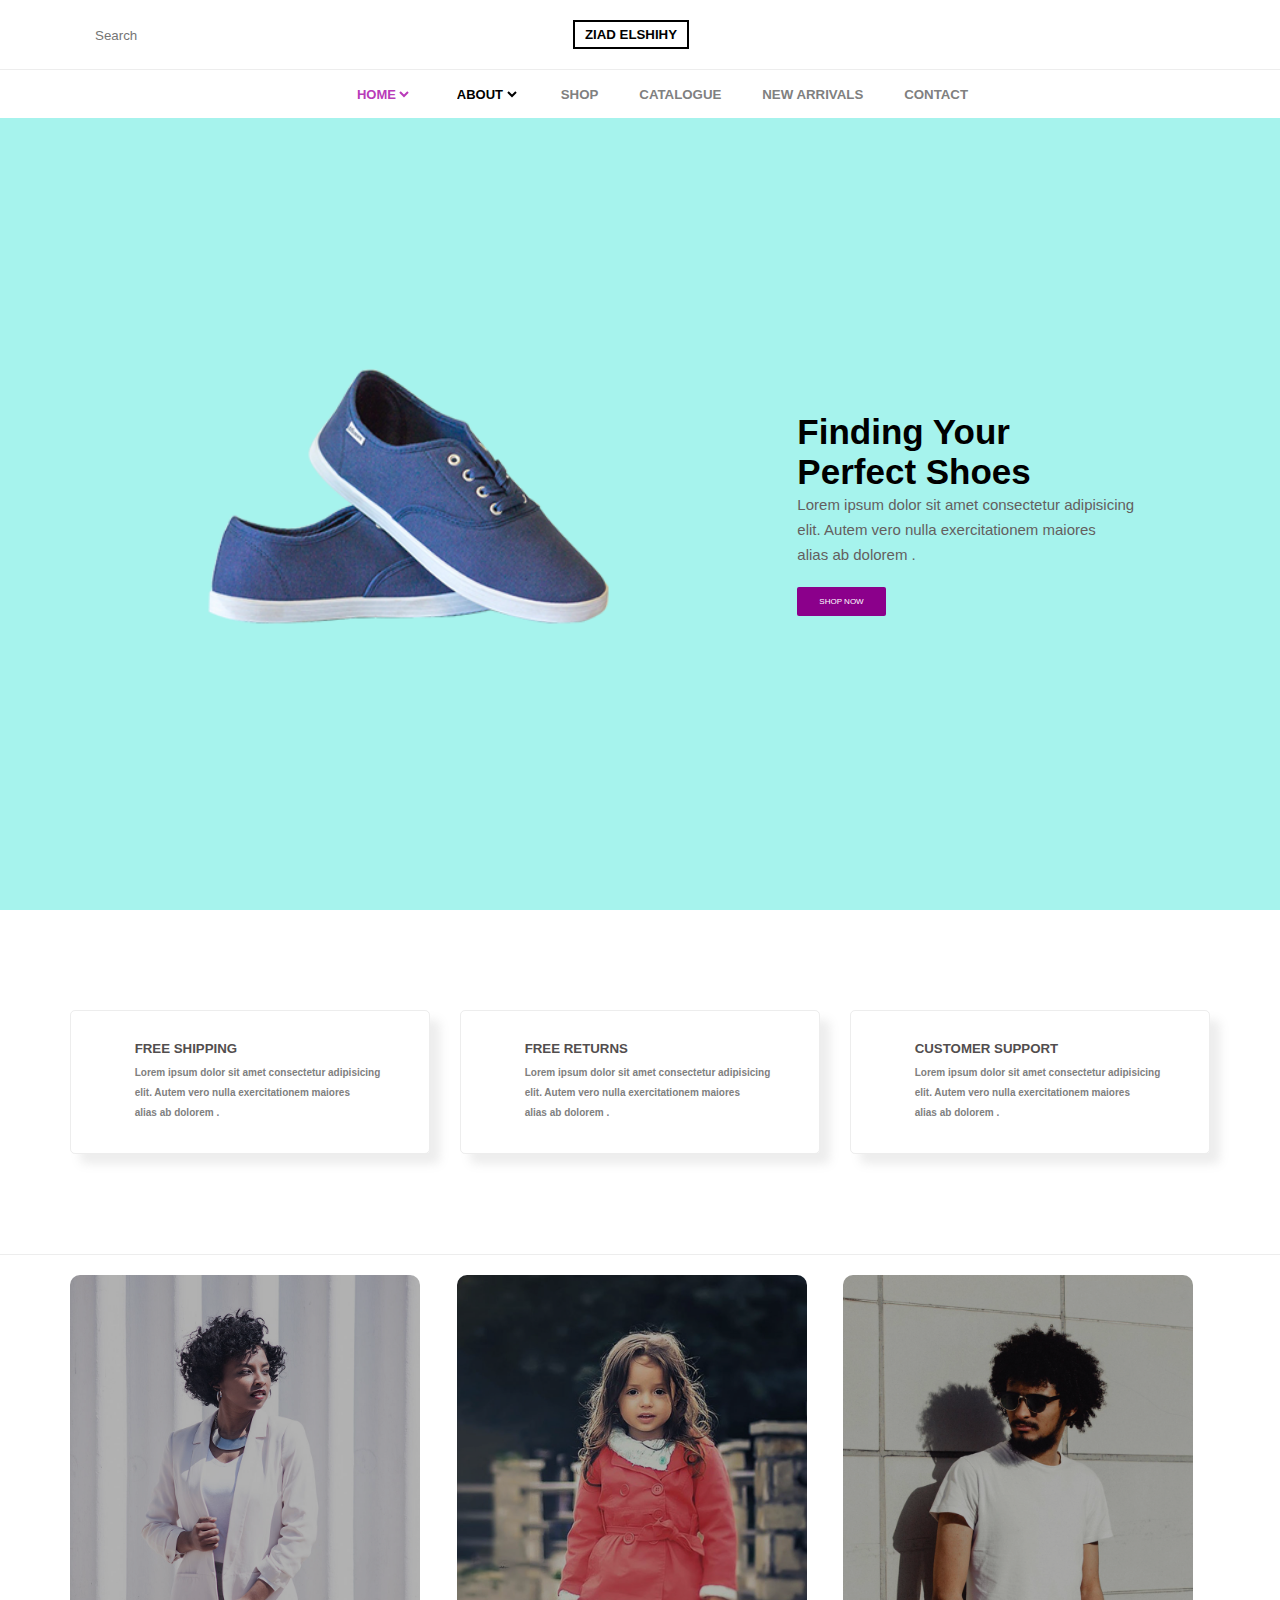
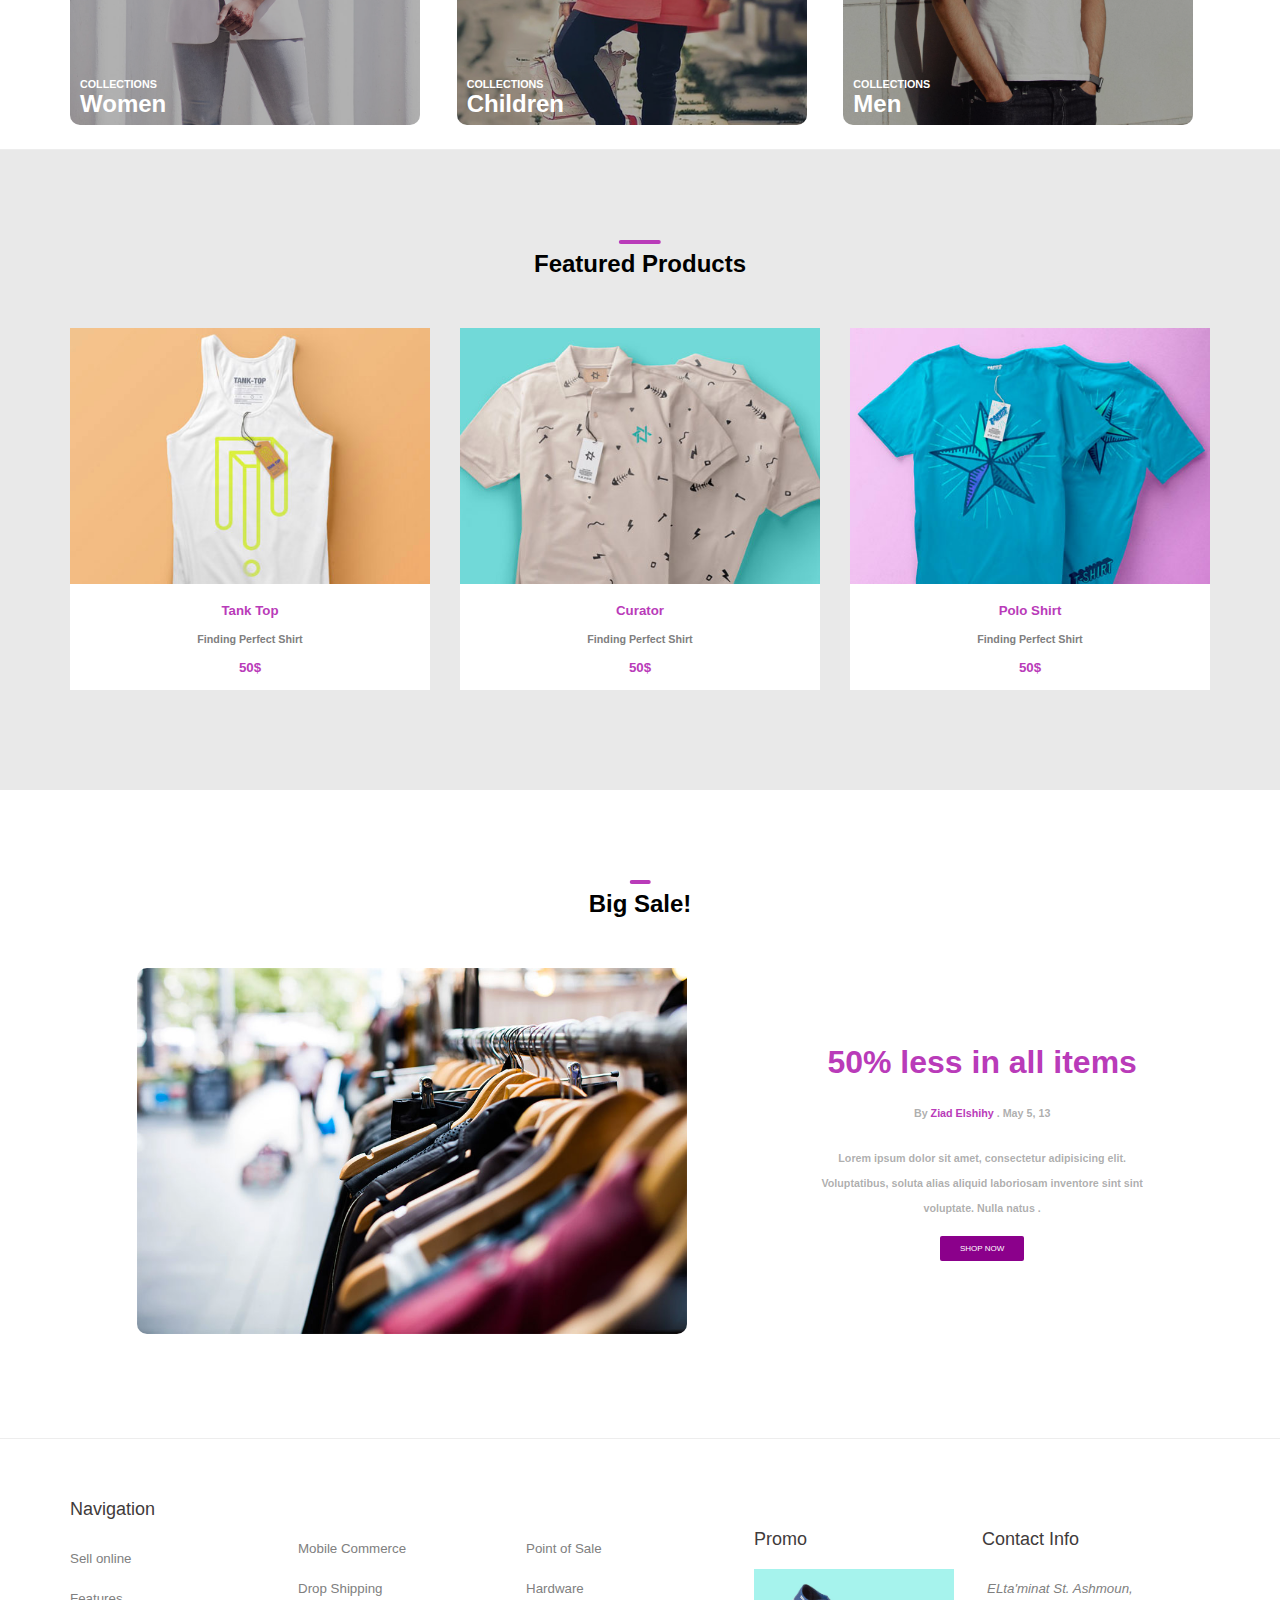
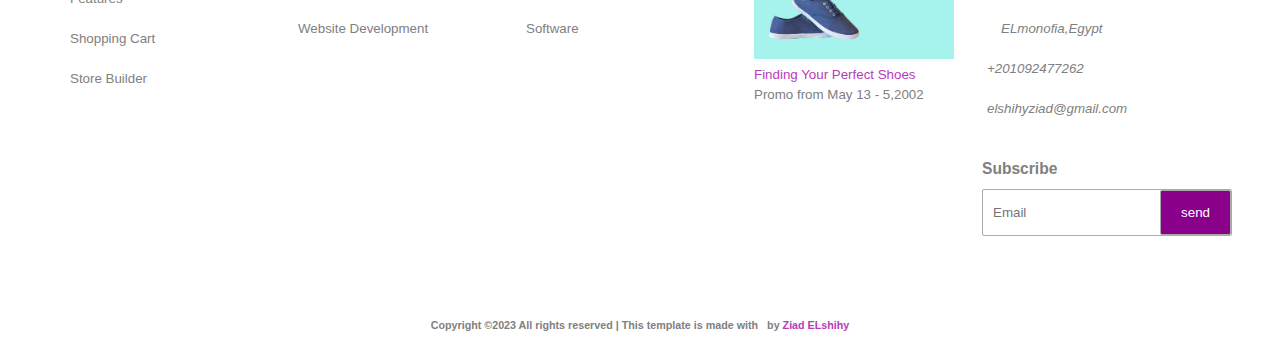
==== commit a28c52c3: "nav icon size 17px" ====
--- a/index.html
+++ b/index.html
@@ -26,7 +26,7 @@
             <i class="fa-solid fa-user"></i>
             <i class="fa-solid fa-heart"></i>
             <i class="fa-solid fa-cart-shopping"></i>
-            <span onclick="on()"><i class="fa-solid fa-bars"></i></span>
+            <i class="fa-solid fa-bars" onclick="on()"></i>
          </div>
       </div>
    </section>
--- a/style.css
+++ b/style.css
@@ -107,13 +107,6 @@
    transform: translateX(20px);
    color: #aaa;
 }
-
-
-
-.sec1 .right {
-   font-size: small;
-}
-
 .sec1 .right>.fa-user,
 .fa-heart,
 .fa-cart-shopping {
@@ -133,7 +126,9 @@
    padding: 5px 10px;
    color: rgb(0, 0, 0);
 }
-
+.sec1 .right i {
+   font-size: 17px;
+}
 
 
 /* SECTION . NAV */
@@ -578,6 +573,7 @@
 .sec7 ul .li1 {
    color: rgb(63, 59, 59);
    font-size: large;
+   padding-bottom: 10px;
 }
 
 .sec7 .ls5 {
@@ -600,12 +596,12 @@
 
 .sec7 .ls5 li .sub .inp {
    position: relative;
-   min-width: 300px;
+   width: 250px;
 }
 
 .sec7 .ls5 li .sub .inp .txt {
    position: absolute;
-   max-width: 100%;
+   width: 100%;
    border: #aaa 1px solid;
    padding: 15px 10px;
    border-radius: 2px;
@@ -619,26 +615,17 @@
    background-color: darkmagenta;
    color: white;
    border: none;
-   right: 110px;
+   right: 1px;
    top: 1px;
    border-radius: 2px;
    border: #aaa 1px solid;
    transition: 0.3s;
 }
-
-@media (max-width: 767px) {
-   .sec7 .ls5 li .sub .inp .btn {
-      right: 156px;
-   }
-}
-
 .sec7 .ls5 li .sub .inp .btn:hover {
    cursor: pointer;
    background-color: rgb(116, 9, 116);
    box-shadow: 0 4px 8px rgba(0, 0, 0, 0.4);
 }
-
-
 .sec7 .ls5 li i span {
    margin-left: 5px;
    font-family: Arial, Helvetica, sans-serif;
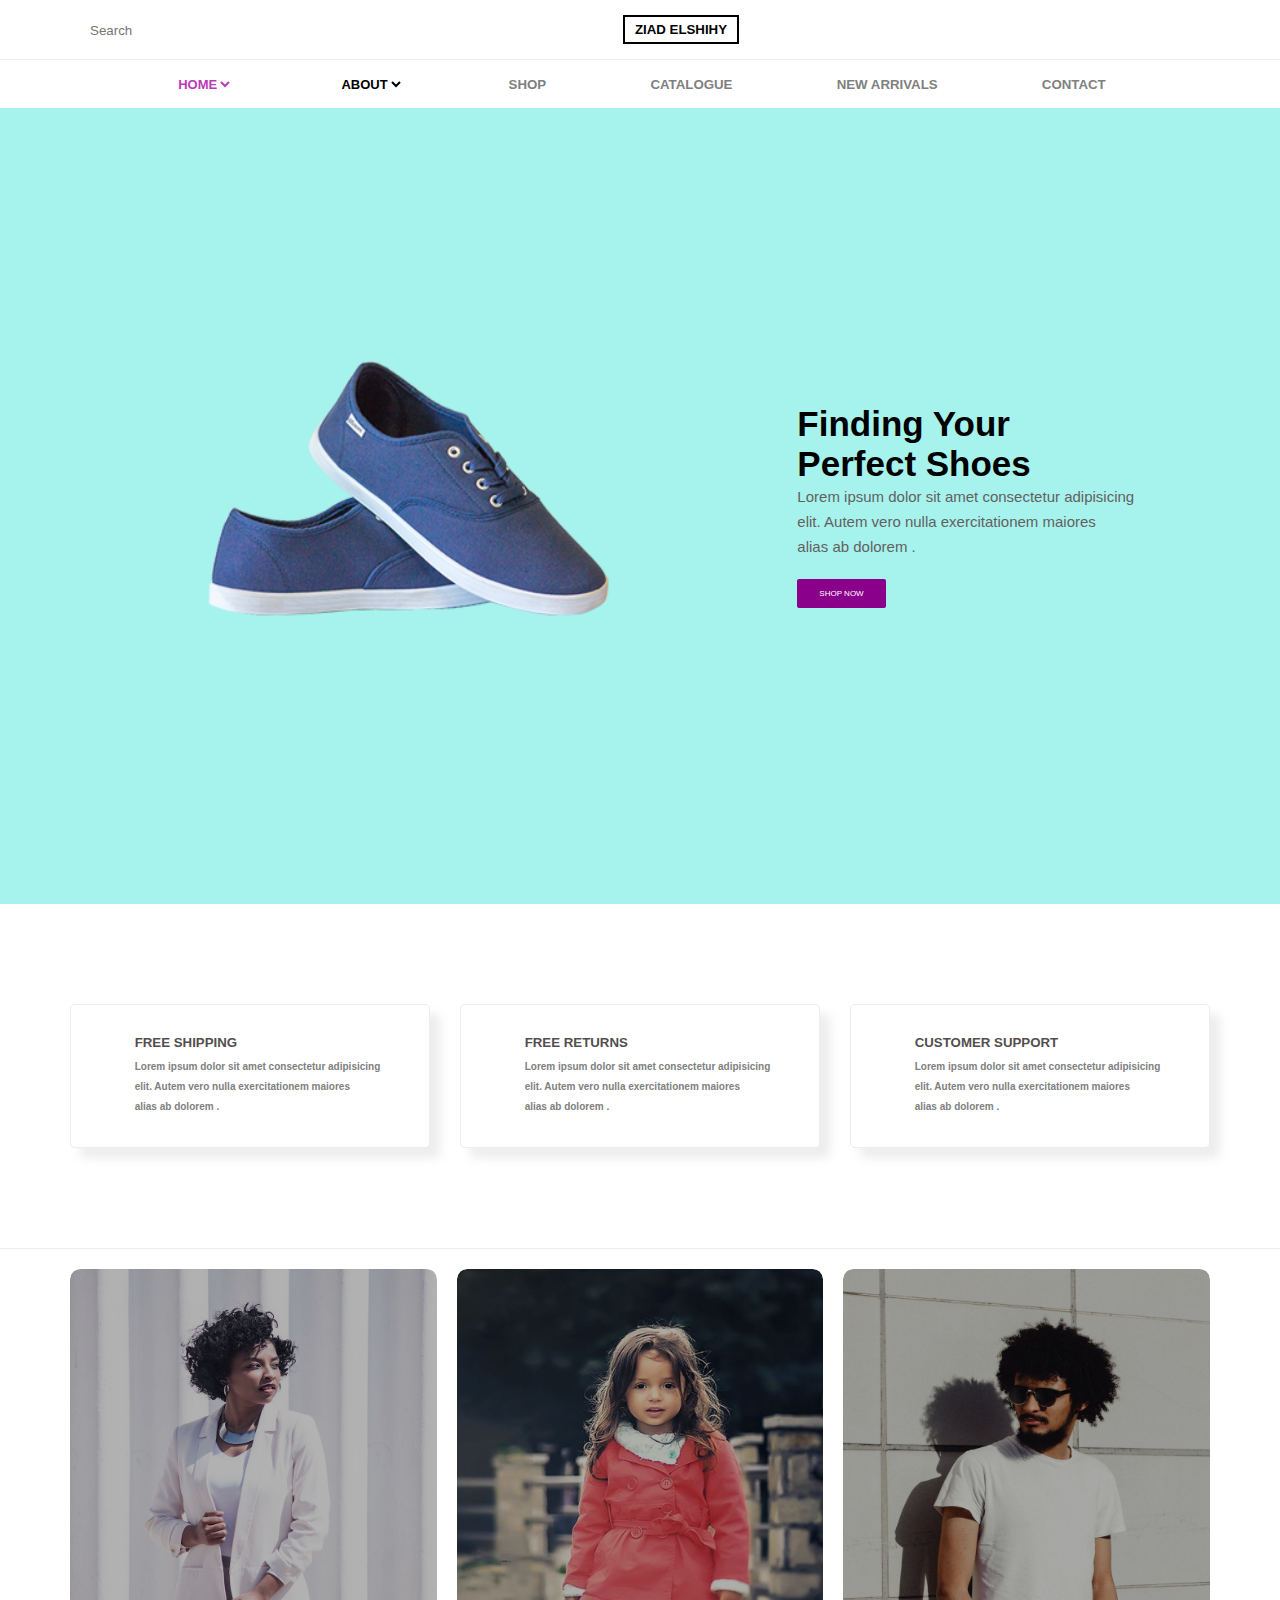
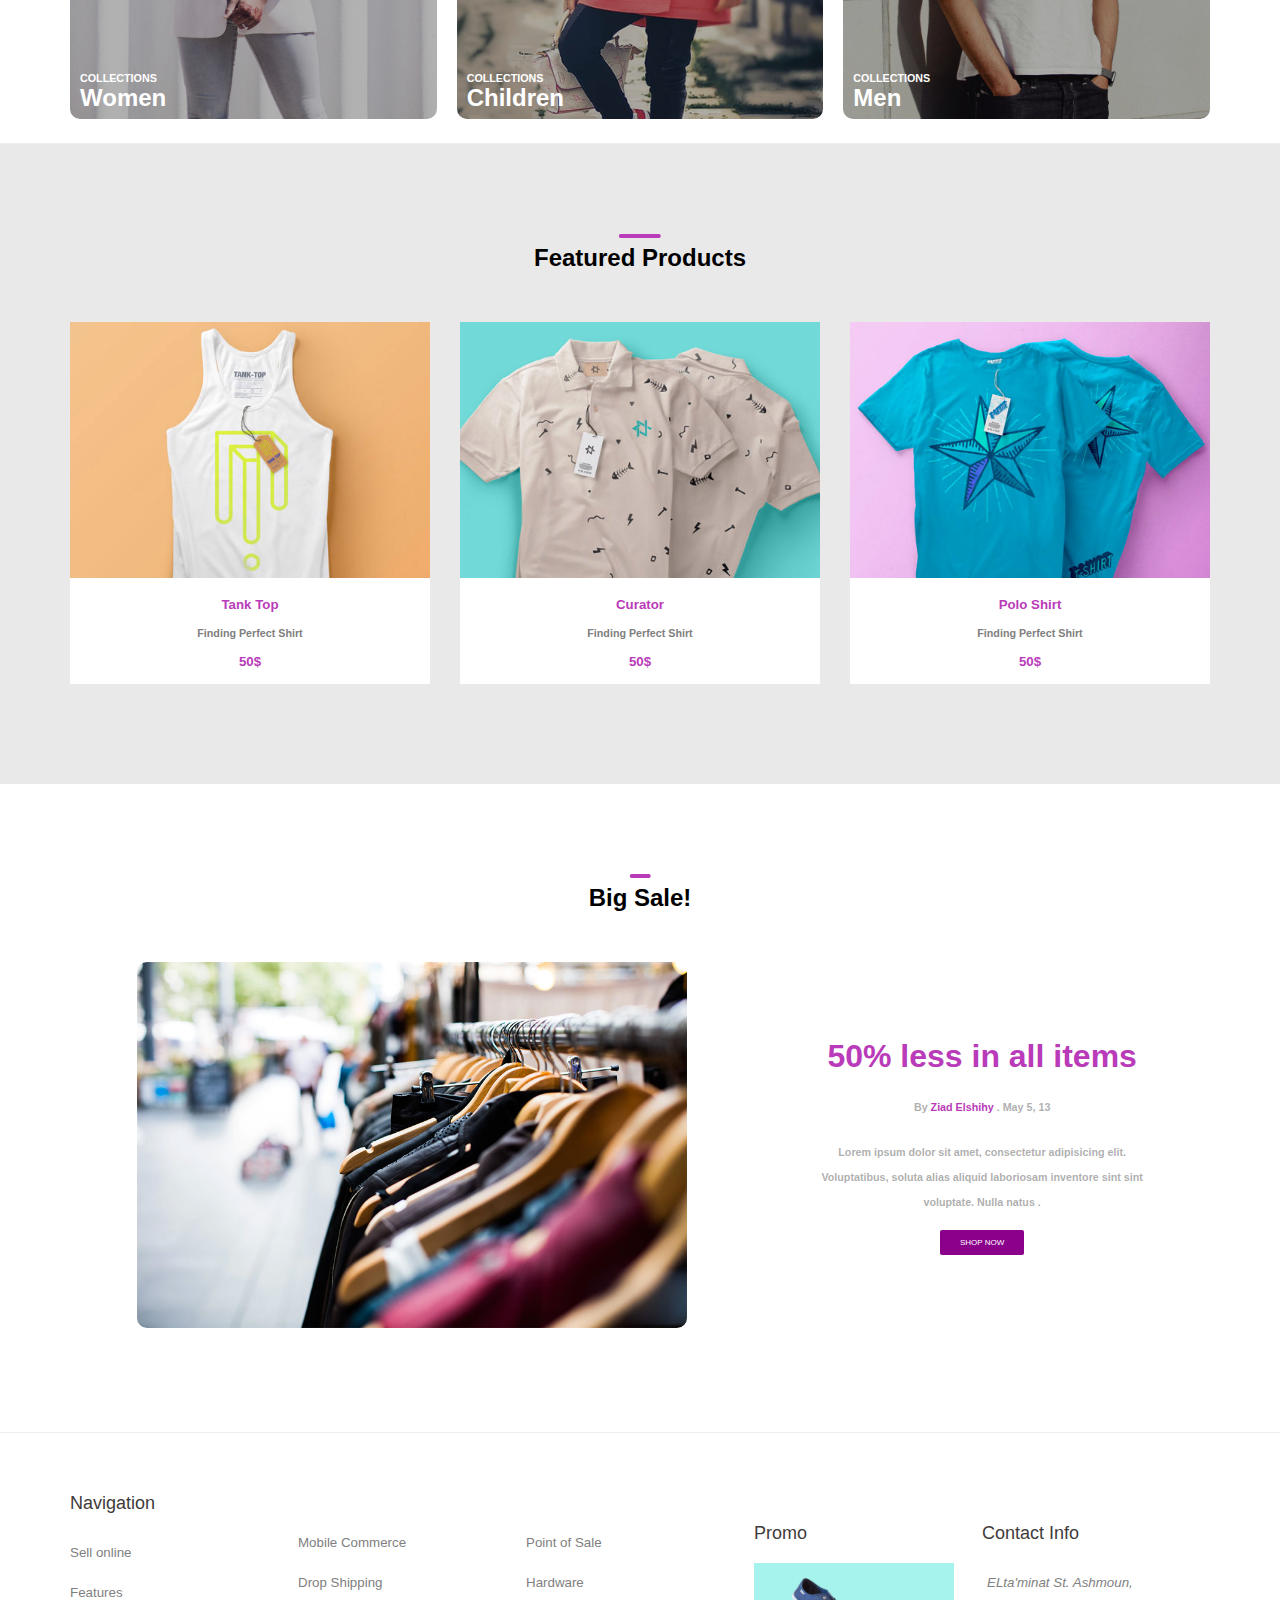
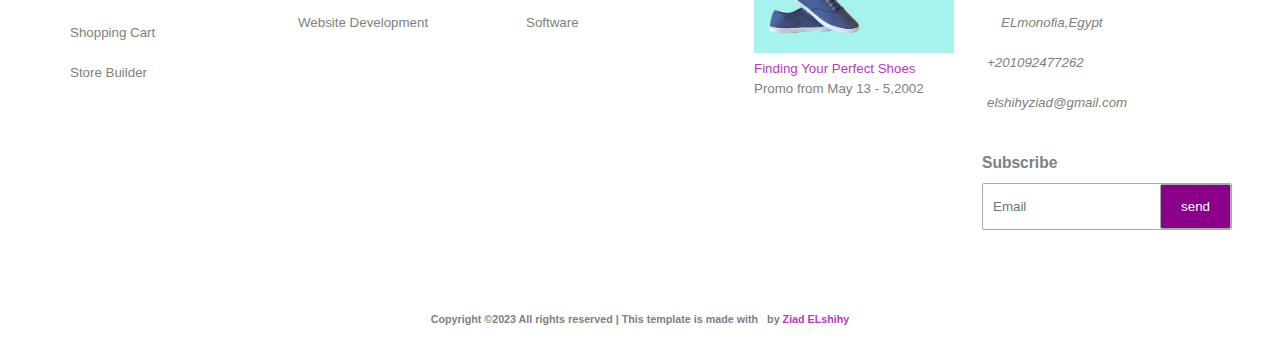
==== commit 5683c4f5: "edited script.js" ====
--- a/index.html
+++ b/index.html
@@ -32,7 +32,7 @@
    </section>
    <section class="nav">
       <div class="container" id="navigate">
-         <a href="#" onclick="off()"><i class="fa-solid fa-xmark"></i></a>
+         <i class="fa-solid fa-xmark" onclick="on()"></i>
          <a href="./index.html">
             <select class="active">
                <option>HOME</option>
--- a/style.css
+++ b/style.css
@@ -61,6 +61,7 @@
 
 .sec1 {
    border-bottom: 1px solid rgba(128, 128, 128, 0.144);
+   padding: 15px 0;
 }
 
 .sec1 .container {
@@ -68,12 +69,12 @@
    justify-content: space-between;
    align-items: center;
    color: gray;
-   padding: 20px;
 }
 
 .sec1 .left {
    position: relative;
    text-align: center;
+   width: 100px;
 }
 
 .sec1 .left .fa-magnifying-glass {
@@ -86,13 +87,10 @@
 }
 
 .sec1 .left input[type="text"] {
-   position: absolute;
-   top: 50%;
-   transform: translateY(-50%);
    border: none;
    outline: none;
-   transition: all 0.3s ease-in-out;
-   padding: 20px;
+   transition: 0.3s;
+   padding: 0 20px;
 }
 
 .sec1 .left input[type="text"]:focus {
@@ -143,12 +141,6 @@
    text-align: center;
 }
 @media (min-width: 768px) {
-   .nav .container {
-      width: 60%;
-   }
-}
-
-@media (min-width: 768px) {
    .fa-bars {
       display: none;
    }
@@ -160,10 +152,15 @@
 .fa-bars:hover {
    color: black;
 }
-@media (min-width: 768px) {
+.fa-xmark {
+   display: none;
+}
+@media (max-width: 767px) {
    .fa-xmark {
-      display: none;
+      display: block;
+      color: gray;
       cursor: pointer;
+      font-size: 22px;
    }
 }
 @media (max-width: 767px) {
@@ -173,12 +170,11 @@
 
    .nav .container {
       height: 100%;
-      width: 0;
+      width: 300px;
       position: fixed;
       top: 0;
-      right: 0;
+      right: -310px;
       z-index: 1000;
-      overflow-x: hidden;
       background-color:rgba(255, 255, 255, 0.863);
       transition: 0.5s;
       flex-direction: column;
@@ -189,7 +185,9 @@
       justify-content: flex-start;
       gap: 25px;
    }
-
+.lefttoright {
+   right: 0 !important;
+}
 .nav .container h5{
       color: black;
       transition: 0.5s;
@@ -250,11 +248,10 @@
 }
 
 .sec2 {
-   height: calc(100vh - 108px);
+   height: calc(100vh - 104px);
    background-color: #a6f3ed;
    position: relative;
 }
-
 .sec2 .container {
    display: flex;
    justify-content: space-around;
@@ -374,18 +371,24 @@
    grid-template-columns: repeat(auto-fill, minmax(300px, 1fr));
    gap: 20px;
 }
-
+.sec4 .left,
+.sec4 .mid,
+.sec4 .right{
+   width: 100%;
+   overflow: hidden;
+   border-radius: 10px;
+}
 .sec4 .left img,
 .sec4 .mid img,
 .sec4 .right img {
    filter: brightness(70%);
-   max-width: 100%;
+   width: 100%;
+   transition: 0.5s;
    border-radius: 10px;
-   transition: 0.5s;
 }
 
 .sec4 img:hover {
-   transform: scale(1.05);
+   transform: scale(1.1);
 }
 
 .sec4 .left,
